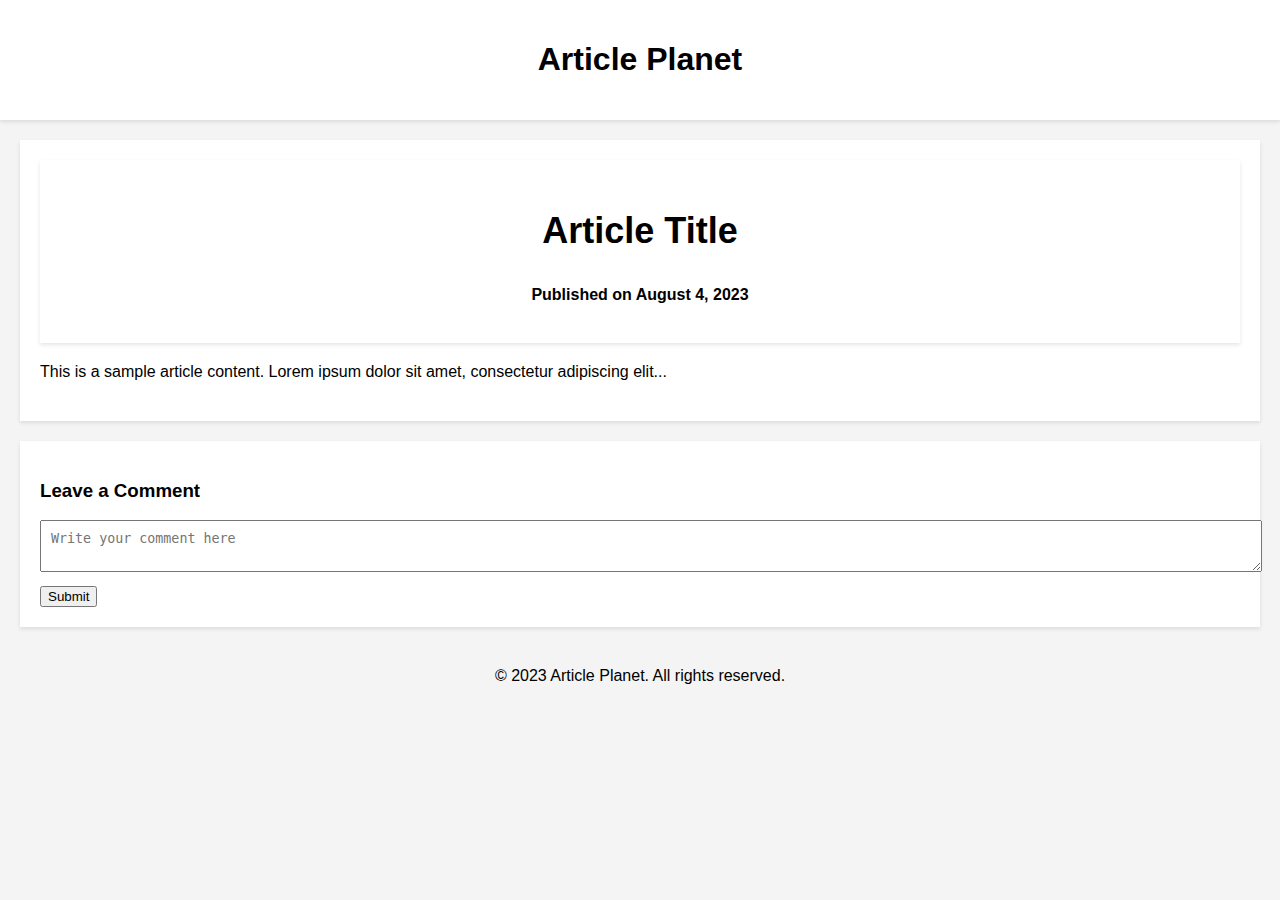
==== post.html @ 4061dedf "post" ====
<!DOCTYPE html>
<html lang="en">
<head>
    <meta charset="UTF-8">
    <meta name="viewport" content="width=device-width, initial-scale=1.0">
    <title>Article Planet</title>
    <style>
        body {
            font-family: Arial, sans-serif;
            margin: 0;
            padding: 0;
            background-color: #f4f4f4;
        }
        header {
            background-color: #fff;
            padding: 20px;
            text-align: center;
            box-shadow: 0px 2px 4px rgba(0, 0, 0, 0.1);
        }
        .article {
            background-color: #fff;
            margin: 20px;
            padding: 20px;
            box-shadow: 0px 2px 4px rgba(0, 0, 0, 0.1);
        }
        .article header {
            font-size: 24px;
            font-weight: bold;
            margin-bottom: 10px;
        }
        .article p {
            font-size: 16px;
            line-height: 1.6;
        }
        .comment-template {
            background-color: #fff;
            margin: 20px;
            padding: 20px;
            box-shadow: 0px 2px 4px rgba(0, 0, 0, 0.1);
        }
        .comment-template textarea {
            width: 100%;
            padding: 10px;
            margin-bottom: 10px;
        }
        footer {
            background-color: #f4f4f4;
            padding: 20px;
            text-align: center;
        }
    </style>
</head>
<body>
    <header>
        <h1>Article Planet</h1>
    </header>
    <div class="article">
        <header>
            <h2>Article Title</h2>
            <p>Published on August 4, 2023</p>
        </header>
        <p>This is a sample article content. Lorem ipsum dolor sit amet, consectetur adipiscing elit...</p>
    </div>
    <div class="comment-template">
        <h3>Leave a Comment</h3>
        <textarea placeholder="Write your comment here"></textarea>
        <button>Submit</button>
    </div>
    <footer>
        &copy; 2023 Article Planet. All rights reserved.
    </footer>
</body>
</html>
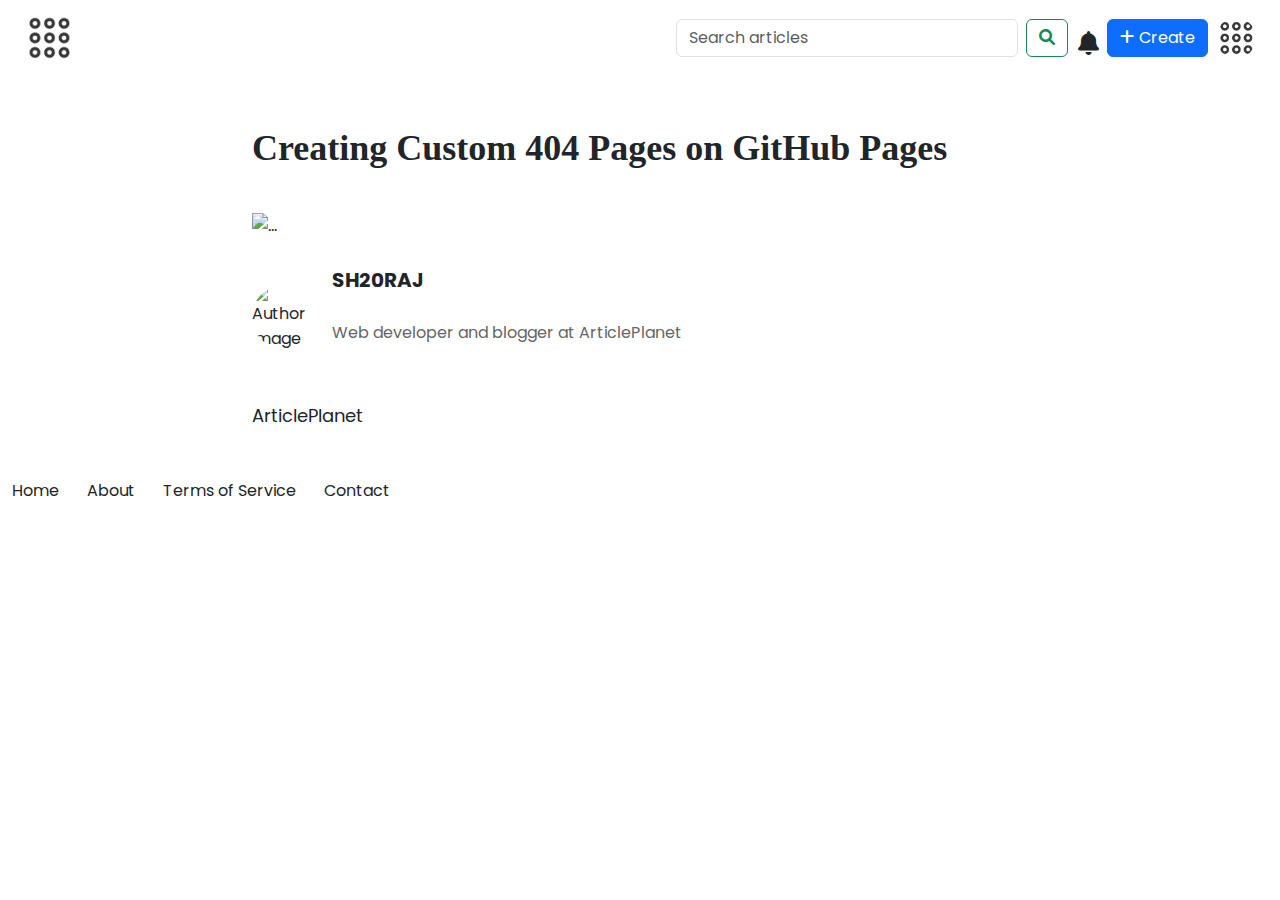
==== commit 12d58ac2: "Add files via upload" ====
--- a/post.html
+++ b/post.html
@@ -1,73 +1,129 @@
 <!DOCTYPE html>
 <html lang="en">
+
 <head>
-    <meta charset="UTF-8">
-    <meta name="viewport" content="width=device-width, initial-scale=1.0">
-    <title>Article Planet</title>
-    <style>
-        body {
-            font-family: Arial, sans-serif;
-            margin: 0;
-            padding: 0;
-            background-color: #f4f4f4;
-        }
-        header {
-            background-color: #fff;
-            padding: 20px;
-            text-align: center;
-            box-shadow: 0px 2px 4px rgba(0, 0, 0, 0.1);
-        }
-        .article {
-            background-color: #fff;
-            margin: 20px;
-            padding: 20px;
-            box-shadow: 0px 2px 4px rgba(0, 0, 0, 0.1);
-        }
-        .article header {
-            font-size: 24px;
-            font-weight: bold;
-            margin-bottom: 10px;
-        }
-        .article p {
-            font-size: 16px;
-            line-height: 1.6;
-        }
-        .comment-template {
-            background-color: #fff;
-            margin: 20px;
-            padding: 20px;
-            box-shadow: 0px 2px 4px rgba(0, 0, 0, 0.1);
-        }
-        .comment-template textarea {
-            width: 100%;
-            padding: 10px;
-            margin-bottom: 10px;
-        }
-        footer {
-            background-color: #f4f4f4;
-            padding: 20px;
-            text-align: center;
-        }
-    </style>
+    <meta charset="UTF-8" />
+    <meta name="viewport" content="width=device-width, initial-scale=1.0" />
+    <title>ArticlePlanet - get tech articles here</title>
+    <!-- Bootstrap CDN -->
+    <link rel="stylesheet" href="https://cdn.jsdelivr.net/npm/bootstrap/dist/css/bootstrap.min.css" />
+    <!-- Bootstrap CSS -->
+    <link rel="stylesheet" href="https://cdn.jsdelivr.net/npm/bootstrap@5.3.0/dist/css/bootstrap.min.css" />
+    <!-- Font Awesome CSS -->
+    <link rel="stylesheet" href="https://cdnjs.cloudflare.com/ajax/libs/font-awesome/6.0.0-beta3/css/all.min.css" />
+
+    <script src="https://unpkg.com/showdown/dist/showdown.min.js"></script>
+    <script src="assets/js/post.js" defer></script>
+    <link rel="stylesheet" href="assets/css/post.css" />
 </head>
+
 <body>
-    <header>
-        <h1>Article Planet</h1>
+    
+    
+
+    <header class="container-fluid">
+        <!-- Navbar -->
+        <nav class="navbar navbar-expand-lg navbar-light bg-white">
+            <div class="container-fluid">
+                <a class="navbar-brand" href="#">
+                    <img src="logo.png" alt="ArticlePlanet" style="width: 50px; height: 50px;">
+                </a>
+                <button class="navbar-toggler" type="button" data-bs-toggle="collapse" data-bs-target="#navbarColor02" aria-controls="navbarColor02" aria-expanded="false" aria-label="Toggle navigation">
+                    <span class="navbar-toggler-icon"></span>
+                </button>
+    
+                <div class="collapse navbar-collapse" id="navbarColor02">
+                    <form class="d-flex ms-auto">
+                        <input class="form-control me-2" type="search" placeholder="Search articles" aria-label="Search">
+                        <button class="btn btn-outline-success" type="submit">
+                            <i class="fas fa-search"></i>
+                        </button>
+                    </form>
+                    <button class="btn btn-primary ms-2 d-lg-none" type="button">
+                        <i class="fas fa-plus"></i> Create
+                    </button>
+                    <div class="dropdown ms-2 d-lg-none">
+                        <img src="logo.png" alt="Author" class="rounded-circle dropdown-toggle" data-bs-toggle="dropdown" style="width: 40px; height: 40px;">
+                        <div class="dropdown-menu dropdown-menu-end">
+                            <a class="dropdown-item" href="#">Profile</a>
+                            <a class="dropdown-item" href="#">Settings</a>
+                            <a class="dropdown-item" href="#">Logout</a>
+                        </div>
+                    </div>
+                    <i class="fas fa-bell d-none d-lg-block" style="font-size: 24px; margin-left: 10px; margin-top: 10px;"></i>
+                    <button class="btn btn-primary ms-2 d-none d-lg-block" type="button">
+                        <i class="fas fa-plus"></i> Create
+                    </button>
+                    <div class="dropdown ms-2 d-none d-lg-block">
+                        <img src="logo.png" alt="Author" class="rounded-circle dropdown-toggle" data-bs-toggle="dropdown" style="width: 40px; height: 40px;">
+                        <div class="dropdown-menu dropdown-menu-end">
+                            <a class="dropdown-item" href="#">Profile</a>
+                            <a class="dropdown-item" href="#">Settings</a>
+                            <a class="dropdown-item" href="#">Logout</a>
+                        </div>
+                    </div>
+                </div>
+            </div>
+        </nav>
     </header>
-    <div class="article">
-        <header>
-            <h2>Article Title</h2>
-            <p>Published on August 4, 2023</p>
-        </header>
-        <p>This is a sample article content. Lorem ipsum dolor sit amet, consectetur adipiscing elit...</p>
-    </div>
-    <div class="comment-template">
-        <h3>Leave a Comment</h3>
-        <textarea placeholder="Write your comment here"></textarea>
-        <button>Submit</button>
-    </div>
-    <footer>
-        &copy; 2023 Article Planet. All rights reserved.
+    
+    <!-- Include Bootstrap and Font Awesome links as before -->
+
+    
+    <main class="container">
+        <article>
+            <!-- Article title -->
+            <br>  <br>
+            <h1>Creating Custom 404 Pages on GitHub Pages            </h1>
+            <br> 
+            <img width="100%" src="https://kinsta.com/wp-content/uploads/2018/04/what-is-github-1-1-1024x512.png" alt="..." srcset="">
+            <br><br>
+            <!-- Author info -->
+            <div class="author">
+                <img src="https://avatars.githubusercontent.com/u/66713844?v=4" alt="Author image"
+                    class="author-image" />
+                <div class="author-info">
+                    <p class="author-name">SH20RAJ</p>
+                    <p class="author-bio">Web developer and blogger at ArticlePlanet</p>
+                </div>
+            </div>
+
+            <section id="article">
+                <p>
+                    ArticlePlanet
+                </p>
+            </section>
+        </article>
+    </main>
+    <!-- Footer -->
+    <!-- Footer -->
+    <footer class="bg-white">
+        <div class="container-fluid py-4">
+            <div class="d-flex justify-content-between align-items-center">
+                <ul class="list-unstyled mb-0">
+                    <li class="d-inline-block me-4">
+                        <a href="#" class="text-dark">Home</a>
+                    </li>
+                    <li class="d-inline-block me-4">
+                        <a href="#" class="text-dark">About</a>
+                    </li>
+                    <li class="d-inline-block me-4">
+                        <a href="#" class="text-dark">Terms of Service</a>
+                    </li>
+                    <li class="d-inline-block me-4">
+                        <a href="#" class="text-dark">Contact</a>
+                    </li>
+                    <!-- Add more navigation options here -->
+                </ul>
+                <div class="social-icons">
+                    <!-- Add social media icons here -->
+                </div>
+            </div>
+        </div>
     </footer>
+
+    <!-- Bootstrap JS -->
+    <script src="https://cdn.jsdelivr.net/npm/bootstrap@5.3.0/dist/js/bootstrap.bundle.min.js"></script>
 </body>
-</html>
+
+</html>--- a/assets/css/post.css
+++ b/assets/css/post.css
@@ -0,0 +1,93 @@
+@import url("https://fonts.googleapis.com/css?family=Poppins");
+body {
+  font-family: Poppins;
+  line-height: 1.6;
+}
+
+.navbar-brand {
+  font-weight: bold;
+  font-size: 24px;
+}
+
+.nav-link {
+  color: #333;
+}
+
+.nav-link:hover {
+  color: #000;
+}
+
+.active {
+  color: #000 !important;
+}
+
+.container {
+  max-width: 800px;
+}
+
+h1,
+h2,
+h3,
+h4,
+h5,
+h6 {
+  font-family: "Merriweather", serif;
+  font-weight: bold;
+}
+
+h1 {
+  font-size: 36px;
+  margin-bottom: 16px;
+}
+
+h2 {
+  font-size: 28px;
+  margin-bottom: 12px;
+}
+
+h3 {
+  font-size: 24px;
+  margin-bottom: 8px;
+}
+
+p {
+  font-size: 18px;
+  margin-bottom: 24px;
+}
+
+a {
+  color: #3b5998;
+  text-decoration: none;
+}
+
+a:hover {
+  text-decoration: underline;
+}
+
+img {
+  max-width: 100%;
+  height: auto;
+}
+
+.author {
+  display: flex;
+  align-items: center;
+  margin-bottom: 32px;
+}
+
+.author-image {
+  width: 64px;
+  height: 64px;
+  border-radius: 50%;
+  margin-right: 16px;
+}
+
+.author-name {
+  font-size: 20px;
+  font-weight: bold;
+}
+
+.author-bio {
+  font-size: 16px;
+  color: #666;
+}
